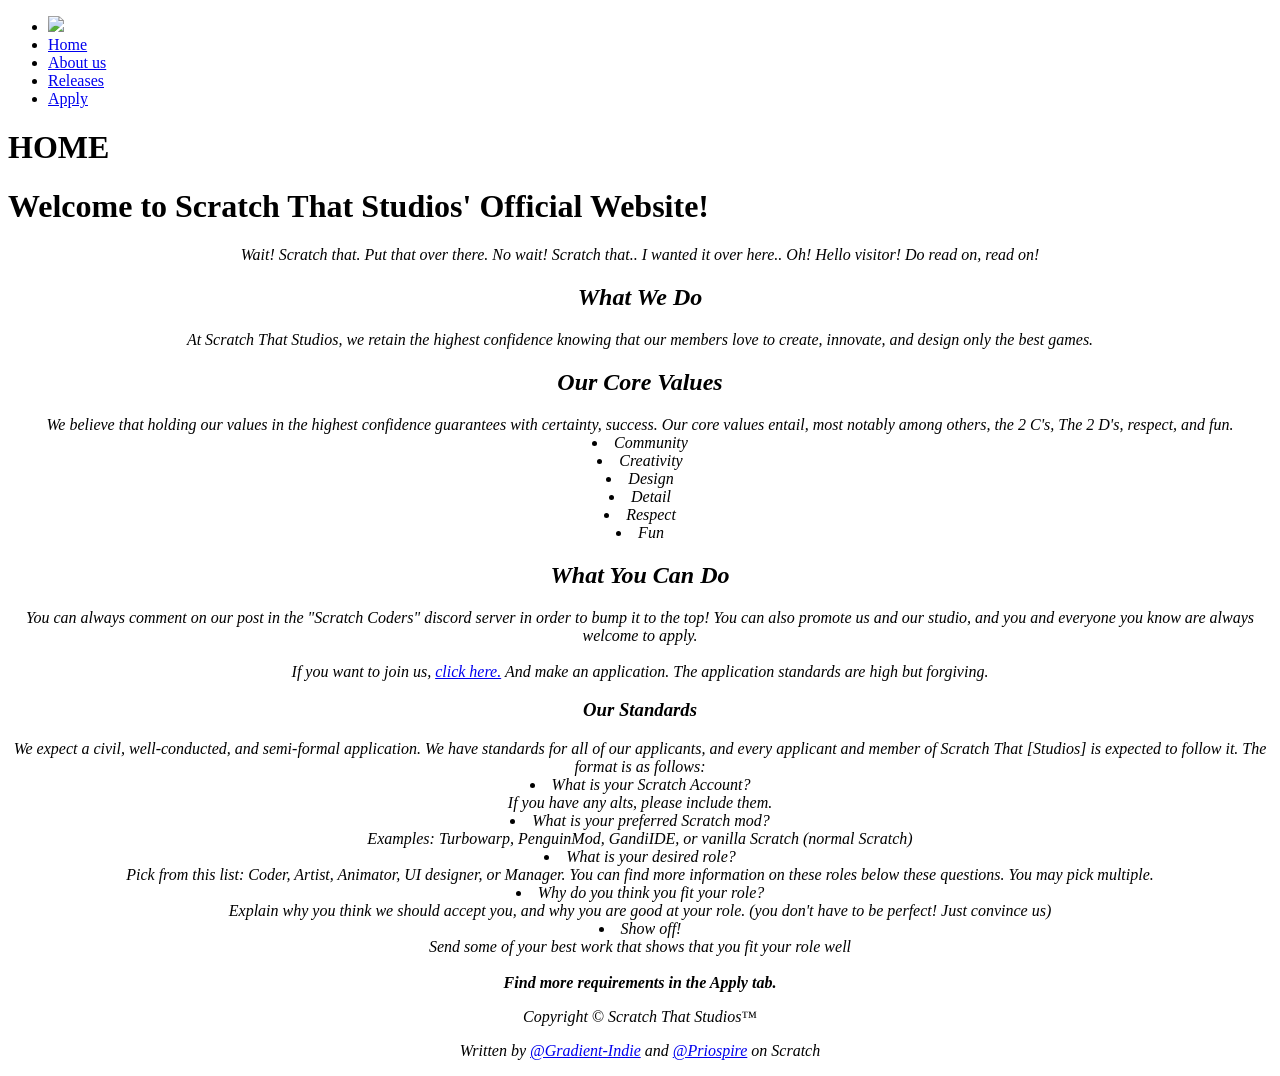
==== index.html @ 28bb789e "Create index.html" ====
<!DOCTYPE html>
<html lang="en">
<head>
  <meta charset="UTF-8">
  <meta name="viewport" content="width=device-width, initial-scale=1.0">
  <title>Scratch That Official | HOME</title>
  <link rel="stylesheet" href="style_0.css">
  <script src="script.js"></script>
</head>
<body>
  <nav>
    <ul>
      <li class="logo"><a href="index.html"><img src="/costume6.png"></a></li>
      <li><a href="index.html" class="active">Home</a></li>
      <li><a href="about.html">About us</a></li>
      <li><a href="releases.html">Releases</a></li>
      <li><a href="apply.html">Apply</a></li>
    </ul>
  </nav>
  <header>
  <div>
    <h1>HOME</h1>
  </div>
  </header>
  <main>
  <div class="section">
    <h1 class="center-title">Welcome to Scratch That Studios' Official Website!</h1>
    <i style="display: block; text-align: center;">Wait! Scratch that. Put that over there. No wait! Scratch that.. I wanted it over here.. Oh! Hello visitor! Do read on, read on!
  </div>
  <div class="section">
    <h2>What We Do</h2>
    
    <p>At Scratch That Studios, we retain the highest confidence knowing that our members love to create, innovate, and design only the best games.</p>
    <h2>Our Core Values</h2>
    We believe that holding our values in the highest confidence guarantees with certainty, success.
    Our core values entail, most notably among others, the 2 C's, The 2 D's, respect, and fun.
      <li>Community</li>
      <li>Creativity</li>
      <li>Design</li>
      <li>Detail</li>
      <li>Respect</li>
      <li>Fun</li>
  </div>
  <div class="section">
  <h2>What You Can Do</h2>
  You can always comment on our post in the "Scratch Coders" discord server in order to bump it to the top!
  You can also promote us and our studio, and you and everyone you know are always welcome to apply.
  <br>
  <br>
  If you want to join us, <a href="https://discord.gg/5s9FVejsAX" target="_blank">click here.</a> And make an application.
  The application standards are high but forgiving.
  <br>
  <h3>Our Standards</h3>
  We expect a civil, well-conducted, and semi-formal application.
  We have standards for all of our applicants, and every applicant and member of Scratch That [Studios]
  is expected to follow it. The format is as follows:
  <br>
      <li>What is your Scratch Account?</li>
      <i>If you have any alts, please include them.</i>
      <li>What is your preferred Scratch mod?</li>
      <i>Examples: Turbowarp, PenguinMod, GandiIDE, or vanilla Scratch (normal Scratch)</i>
      <li>What is your desired role?</li>
      <i>Pick from this list: Coder, Artist, Animator, UI designer, or Manager. You can find more information on these roles below these questions. You may pick multiple.</i>
      <li>Why do you think you fit your role?</li>
      <i>Explain why you think we should accept you, and why you are good at your role. (you don't have to be perfect! Just convince us)</i>
      <li>Show off!</li>
      <i>Send some of your best work that shows that you fit your role well</i>
      <br>
      <br>
      <b>Find more requirements in the Apply tab.</b>
  </div>
  </main>
<footer>
  <p>Copyright &copy; <span id="year"></span> Scratch That Studios&trade;</p>
  <p>Written by <a href="https://scratch.mit.edu/users/Gradient-Indie/" target="_blank">@Gradient-Indie</a> and <a href="https://scratch.mit.edu/users/Priospire/" target="_blank">@Priospire</a> on Scratch</p>
</footer>
</body>
</html>
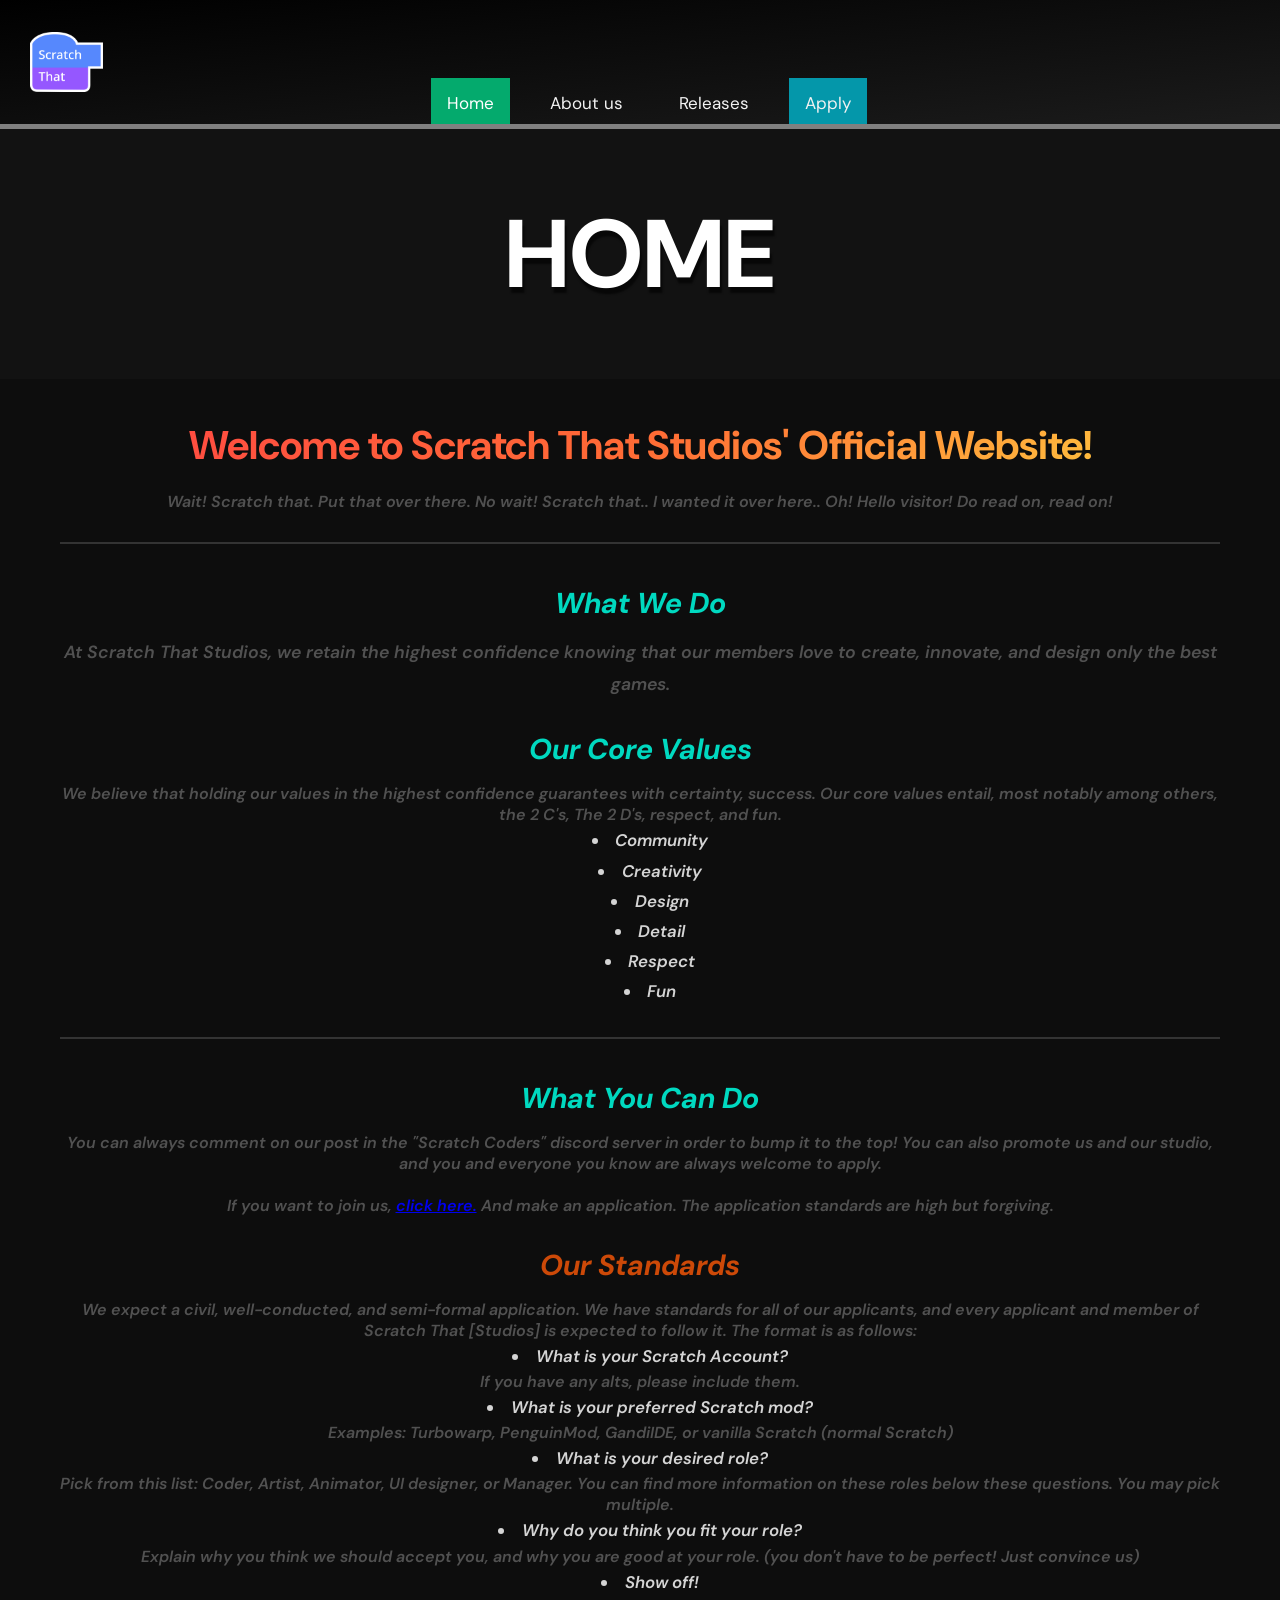
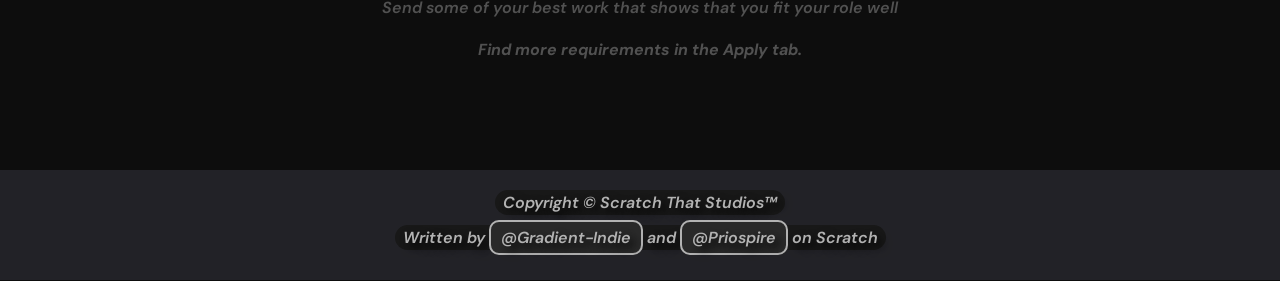
==== commit eef271b6: "Update index.html" ====
--- a/index.html
+++ b/index.html
@@ -4,7 +4,7 @@
   <meta charset="UTF-8">
   <meta name="viewport" content="width=device-width, initial-scale=1.0">
   <title>Scratch That Official | HOME</title>
-  <link rel="stylesheet" href="style_0.css">
+  <link rel="stylesheet" href="style.css">
   <script src="script.js"></script>
 </head>
 <body>
--- a/style.css
+++ b/style.css
@@ -0,0 +1,285 @@
+@import url('https://fonts.googleapis.com/css2?family=Fredoka:wght@600;700&family=DM+Sans:wght@400;500&display=swap');
+*{margin:0;padding:0;box-sizing:border-box;} /* These are the defaults. they go to EVERY tag */
+/*let me try something fun*/
+
+body {
+  font-family: 'DM sans';
+  margin:0;
+}
+main {
+  padding: 10px;
+}
+p {
+  margin-bottom: 10px;
+}
+nav { border-bottom: grey 5px solid;background: linear-gradient(to bottom right,#000, #1b1b1b); overflow: hidden; position: sticky;} /* i'll make sure to assign the class rq;*/
+nav ul li a { color: #f2f2f2; text-align: center; padding: 14px 16px; text-decoration: none; font-size: 17px; transition: color 200ms;}
+nav ul li a:hover { background-color: #ddd; color: black;}
+nav ul li a.active { background-color: #04AA6D; color:white}
+nav ul li {display:inline; padding: 20px 10px;}
+nav ul { padding: 10px; text-align: center; }
+nav ul li:last-child a { background-color: #0497aa;}
+nav ul li:last-child a.active {
+  background-color: #04AA6D;
+}
+.section {
+  border-bottom: 2px solid #00000044;
+}
+main li{
+  margin-left: 20px;
+}
+footer a {
+  color: white;
+  background: #2D2D3A;
+  padding: 2px 20px;
+  border-radius: 10px;
+  text-decoration: none;
+}
+header {
+  padding-bottom: 5px;
+  background-image: url(/screenshot-2026-01-31-022008.png);
+  background-size: auto;
+  background-position: 60% center right;
+  background-repeat: repeat;
+  color: white;
+  text-shadow: 2px 6px 2px #00000099;
+  font-size: 3em; 
+  height: 250px;
+  position: relative;
+  display: flex;
+  align-items: center;
+  justify-content: center;
+  user-select: none;
+  -moz-user-select: none;
+}
+
+header div {
+  position: absolute;
+  top: 0;
+  left: 0;
+  width: 100%;
+  height: 100%;
+  margin: 0;
+  background: rgba(20,20,20,0.7);
+  padding: 20px;
+  display: flex;
+  align-items: center;
+  justify-content: center;
+}
+
+.center-title {
+  text-align: center;
+}
+
+.center-italic {
+  display: block;
+  text-align: center;
+}
+
+.apply-page header h1 {
+  font-size: 1.7em;
+}
+
+main {
+  max-width: 1200px;
+  margin: 0 auto;
+  padding: 40px 20px;
+}
+.section {
+  margin-bottom: 40px;
+  padding-bottom: 30px;
+  border-bottom: 2px solid #333333;
+}
+.section:last-child {
+  border-bottom: none;
+}
+.section h1 {
+  font-size: 2.5em;
+  margin-bottom: 20px;
+  background: linear-gradient(135deg, #FF4444, #FF6B35, #FFD23F);
+  -webkit-background-clip: text;
+  -webkit-text-fill-color: transparent;
+  background-clip: text;
+  user-select: none;
+  -moz-user-select: none;
+}
+.section h2 {
+  font-size: 1.8em;
+  margin-top: 30px;
+  margin-bottom: 15px;
+  color: #00D9C0;
+  user-select: none;
+ -moz-user-select: none;
+}
+.section h3 {
+  font-size: 1.8em;
+  margin-top: 30px;
+  margin-bottom: 15px;
+  color: #CC4908;
+    user-select: none;
+  -moz-user-select: none;
+}
+.section h4 {
+  font-size: 1.8em;
+  margin-top: 30px;
+  margin-bottom: 15px;
+  color: #E8C713;
+    user-select: none;
+  -moz-user-select: none;
+}
+.section p {
+  line-height: 1.8;
+  margin-bottom: 20px;
+  font-size: 1.1em;
+}
+.section li {
+  line-height: 1.8;
+  font-size: 1.05em;
+  color: #d4d4d4;
+}
+.logo {
+  gap: 8px;
+  padding: 2px;
+}
+.logo a:hover{
+  background-color: transparent;
+}
+.logo img {
+  margin-left: 20px;
+  display: block;
+  height: 60px;
+  padding: 0;
+  transition: transform 0.5s cubic-bezier(0.34, 1.56, 0.64, 1); /* Smooth bounce */
+}
+
+.logo img:hover {
+  transform: scale(1.15);
+}
+
+.logo, .logo a, .logo img, nav ul li a {
+  user-select: none; /* Prevents text selection */
+  -webkit-user-select: none;
+  -moz-user-select: none;
+}
+nav * {
+  user-select: none;
+  -webkit-user-select: none;
+  -moz-user-select: none;
+}
+
+@keyframes float {
+  0%, 100% {transform: translateY(0px);}
+  50% {transform: translateY(-4px);}
+}
+
+@keyframes shimmer {
+  0% {background-position: -200% 0;}
+  100% {background-position: 200% 0;}
+}
+
+footer {
+  background: rgba(51, 51, 58, 0.95);
+  background-image: url(/screenshot-2026-01-31-110236.png);
+  background-size: cover;
+  background-position: center;
+  color: white;
+  padding: 20px;
+  width: 100%;
+  margin-top: auto;
+  text-align: center;
+  position: relative;
+  display: flex;
+  flex-direction: column;
+  align-items: center;
+}
+
+footer::before {
+  content: '';
+  position: absolute;
+  top: 0;
+  left: 0;
+  width: 100%;
+  height: 100%;
+  background: rgba(0, 0, 0, 0.3);
+  z-index: 0;
+  pointer-events: none;
+}
+
+.footer-content {
+  position: relative;
+  z-index: 1;
+  user-select: none;
+  -moz-user-select: none;
+}
+
+.footer-content p {
+  margin: 8px 0;
+  line-height: 1.6;
+  user-select: none;
+  -webkit-user-select: none;
+  -moz-user-select: none;
+}
+
+footer p {
+  text-shadow: 5px 5px 10px #000000;
+  background-color: #222222;
+  width: fit-content;
+  align-self: center;
+  padding: 2px 8px;
+  border-radius: 100px;
+  user-select: none;
+  -moz-user-select: none;
+  -webkit-user-select: none;
+}
+footer a {
+  color: white;
+  background: #3b3b3b;
+  padding: 5px 10px;
+  border-radius: 10;
+  text-decoration: none;
+  transition: all 0.3s ease;
+  user-select: none; 
+  -webkit-user-select: none;
+  -moz-user-select: none;
+  border: 2px solid white;
+}
+
+footer a:hover {
+  color: #1147BD;
+  text-shadow: 0 0 10px rgba(17,71, 189, 0.9); 
+}
+.hr {
+  height: 2px;
+  background: black;
+}
+#year {
+  font-family: monospace;
+  font-size: 1.4em
+}
+
+body {
+  background-color: #0d0d0d;
+  color: #d4d4d4;
+  transition: opacity 0.25s ease;
+}
+
+main {
+  background-color: #0d0d0d;
+}
+
+h1, h2 {
+  color: #ffffff;
+}
+
+.section {
+  border-bottom: 2px solid #333333;
+}
+html, body {
+  height: 100%;
+  margin: 0;
+}
+em, i {
+  font-weight: 600; /* Makes italics bolder */
+  color: rgba(150,150,150,0.5);
+  font-style: italic;
+}
